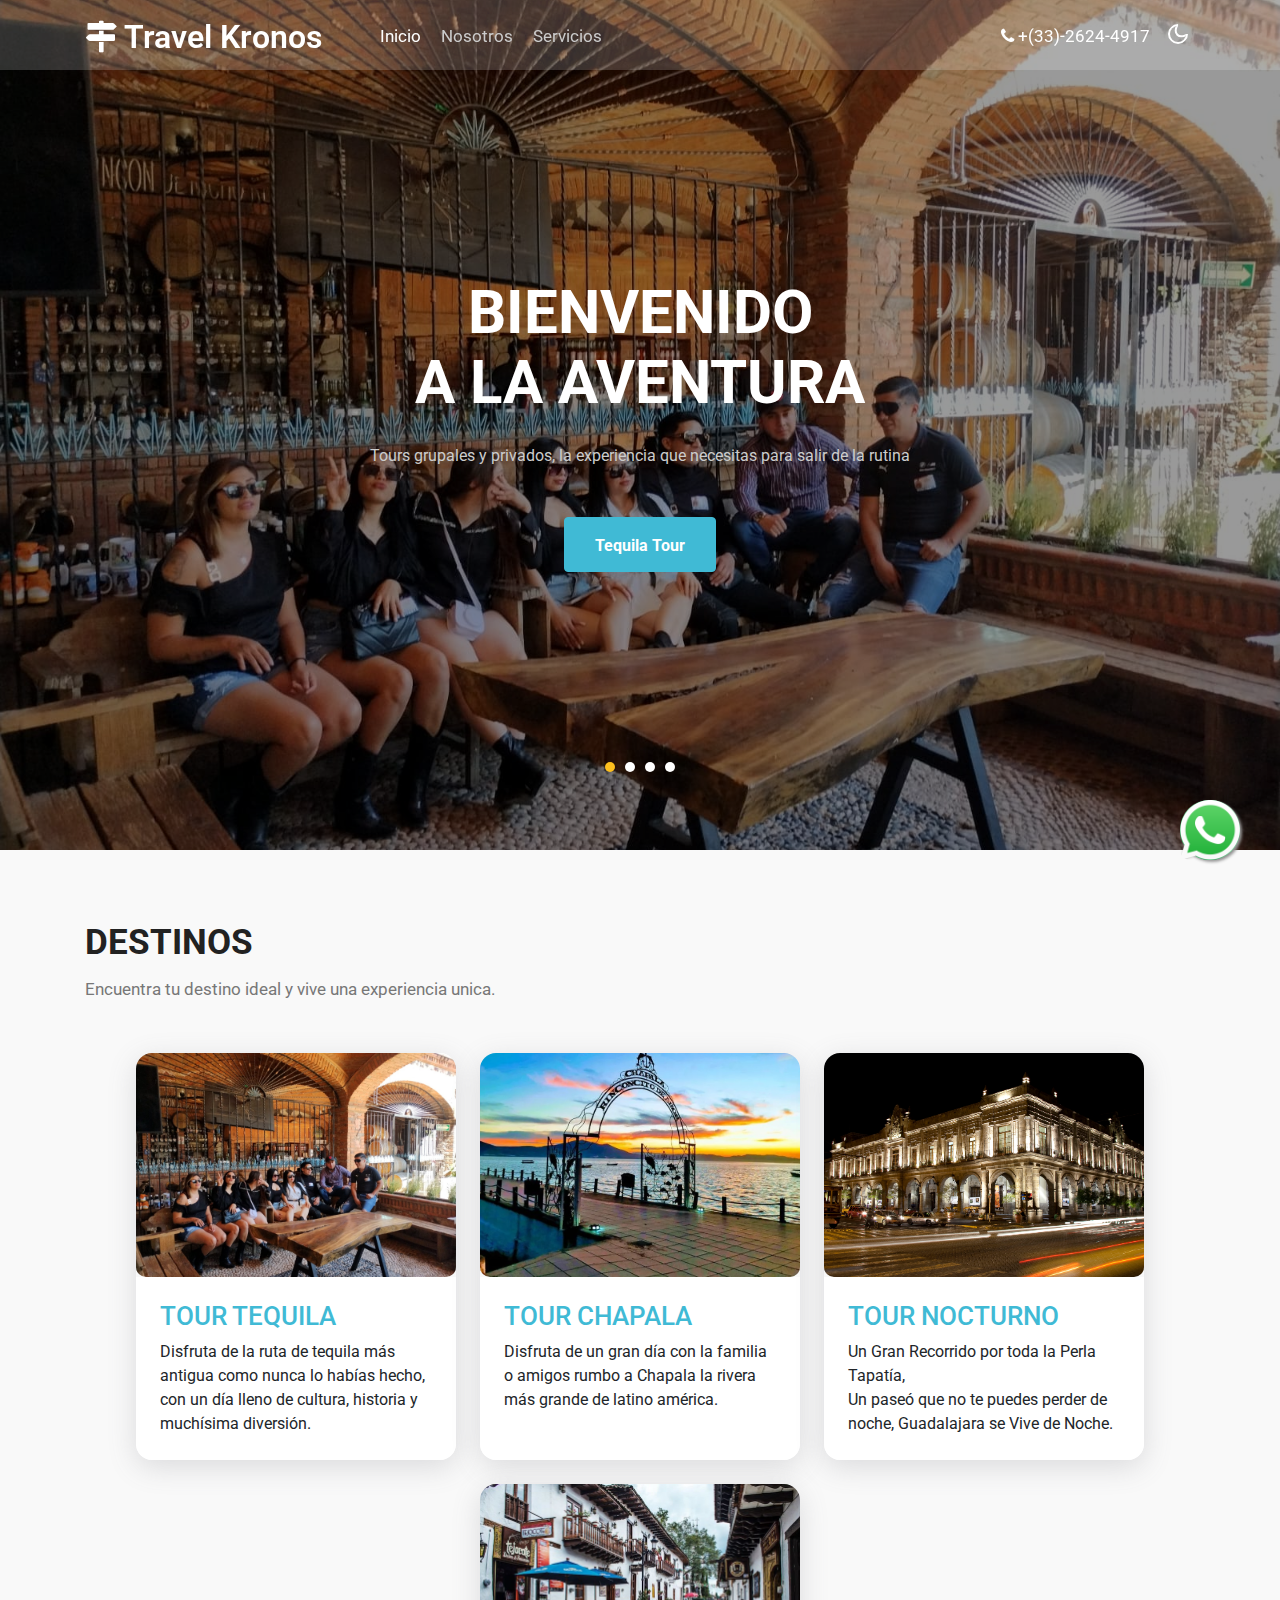
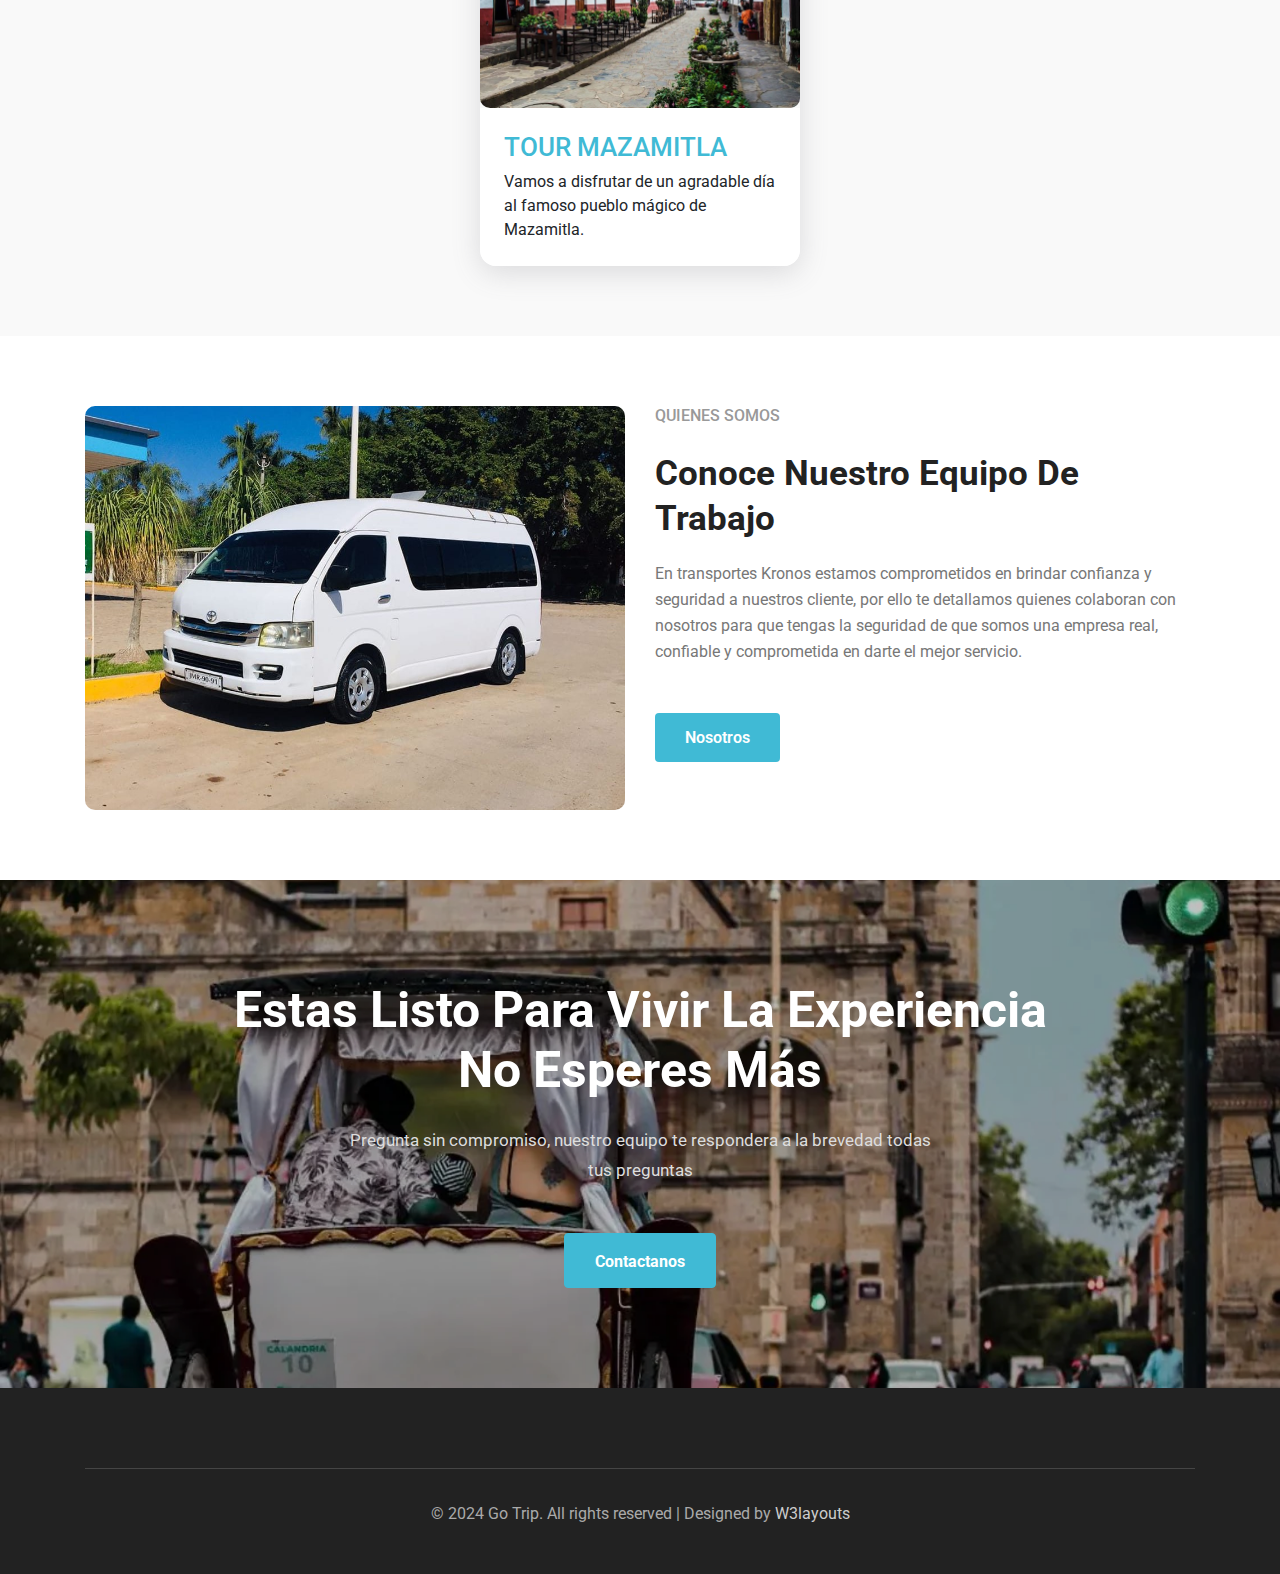
==== index.html @ 1adb75c7 "travel kronos v1.0" ====
<!doctype html>
<html lang="es">
	<head>
		<!-- Required meta tags -->
		<meta charset="utf-8">
		<meta name="viewport" content="width=device-width, initial-scale=1, shrink-to-fit=no">
		<title>Travel Kronos</title>
		
		<!-- Template CSS -->
		<link rel="stylesheet" href="assets/css/style-starter.css">
		<link rel="icon" href="assets/images/bus-solid.svg">
		<link href="//fonts.googleapis.com/css2?family=Roboto:wght@400;500;700&display=swap" rel="stylesheet">
		<link href="//fonts.googleapis.com/css2?family=Roboto:wght@300;400&display=swap" rel="stylesheet">

		<!-- Font awesome -->
		<!-- <link rel="stylesheet" href="https://cdnjs.cloudflare.com/ajax/libs/font-awesome/6.6.0/css/all.min.css"> -->
	</head>
	
	<body id="home">

		 <!-- Whatsapp icon -->
		<!-- <a href="https://wa.me/523326244917?text=Hola, me proporcionas informacion de tus viajes" class="float" target="_blank"><i class="fa-brands fa-whatsapp"></i></a> -->
		<a href="https://wa.me/523326244917?text=Hola, me proporcionas informacion de tus viajes" class="float" target="_blank"><img src="assets/images/whatsapp-icon.png" alt="icono_whatsapp" class="icon-whatsapp"></a>

		<section class=" w3l-header-4 header-sticky">
			<!--header-->
			<header id="site-header" class="fixed-top">
				<div class="container">
					<nav class="navbar navbar-expand-lg navbar-dark stroke">
						<h1><a class="navbar-brand" href="index.html">
							<span class="fa fa-map-signs"></span> Travel kronos
						</a></h1>
						<!-- if logo is image enable this   
						<a class="navbar-brand" href="#index.html">
							<img src="image-path" alt="Your logo" title="Your logo" style="height:35px;" />
						</a> -->
						<button class="navbar-toggler  collapsed bg-gradient" type="button" data-toggle="collapse" data-target="#navbarTogglerDemo02" aria-controls="navbarTogglerDemo02" aria-expanded="false" aria-label="Toggle navigation">
							<span class="navbar-toggler-icon fa icon-expand fa-bars"></span>
							<span class="navbar-toggler-icon fa icon-close fa-times"></span>
						</button>				
					
						<div class="collapse navbar-collapse" id="navbarTogglerDemo02">
							<ul class="navbar-nav ml-lg-5">
								<li class="nav-item active">
									<a class="nav-link" href="index.html">Inicio <span class="sr-only">(current)</span></a>
								</li>
								<li class="nav-item @@about__active">
									<a class="nav-link" href="about.html">Nosotros</a>
								</li>
								<li class="nav-item @@about__active">
									<a class="nav-link" href="services.html">Servicios</a>
								</li>
								<!-- <li class="nav-item @@contact__active">
									<a class="nav-link" href="contact.html">Contacto</a>
								</li> -->
							</ul>
							<ul class="navbar-nav ml-auto">
								<li class="nav-item ml-4">
									<a class="nav-link phone" href="https://wa.me/523326244917?text=Hola, me proporcionas informacion de tus viajes" target="_blank"><span class="fa fa-phone"> </span> +(33)-2624-4917</a>
								</li>
								<!-- <li class="nav-item" title="Search"><a href="#search" class="search-search nav-link"><span class="fa fa-search mr-2" aria-hidden="true"></span></a></li> -->
								
								<!-- search -->
								<!-- <div class="search-right"> -->
									<!-- search popup -->
									<!-- <div id="search" class="pop-overlay">
										<div class="popup">
											<form action="#" method="GET" class="d-flex">
												<input type="search" placeholder="Search.." name="search" required="required" autofocus>
												<button type="submit">Search</button>
											</form>
											<a class="close" href="#close">&times;</a>
										</div>
									</div> -->
									<!-- /search popup -->
								<!-- </div> -->
								<!--/ search -->
								
							</ul>
						</div>
						<!-- toggle switch for light and dark theme -->
						<div class="mobile-position">
							<label class="theme-selector">
								<input type="checkbox" id="themeToggle">
								<i class="gg-sun"></i>
								<i class="gg-moon"></i>
							</label>
						</div>
						<!-- //toggle switch for light and dark theme -->
					</nav>
				</div>
			</header>
			<!--/header-->
		
		</section>
		<script src="assets/js/jquery-3.3.1.min.js"></script> <!-- Common jquery plugin -->
		<!--bootstrap working-->
		<script src="assets/js/bootstrap.min.js"></script>
		<!--bootstrap working//-->
		
		<!--/MENU-JS-->
		<script>
		$(window).on("scroll", function () {
	  	var scroll = $(window).scrollTop();
  
	  	if (scroll >= 80) {
			$("#site-header").addClass("nav-fixed");
	  	} else {
			$("#site-header").removeClass("nav-fixed");
	  	}
		});
  
		//Main navigation Active Class Add Remove
		$(".navbar-toggler").on("click", function () {
	  	$("header").toggleClass("active");
		});
		$(document).on("ready", function () {
	  	if ($(window).width() > 991) {
			$("header").removeClass("active");
	  	}
	  	$(window).on("resize", function () {
			if ($(window).width() > 991) {
		  	$("header").removeClass("active");
			}
	  	});
		});
  		</script>
  		<!--//MENU-JS-->
		<!-- disable body scroll which navbar is in active -->
		<script>
		$(function () {
  		$('.navbar-toggler').click(function () {
    	$('body').toggleClass('noscroll');
  		})
		});
		</script>
		<!-- disable body scroll which navbar is in active -->
		<!--theme switcher dark and light mode script-->
		<script>
		const bodyElement = document.querySelector('body');
		const themeToggle = document.querySelector('#themeToggle');
		const darkModeMql = window.matchMedia('(prefers-color-scheme: dark)');
  
		const currentTheme = localStorage.getItem('theme') ? localStorage.getItem('theme') : userPreference(darkModeMql);
  
		if (currentTheme) {
	  	bodyElement.classList.add(currentTheme);
  
	 	 if (currentTheme === 'dark') {
			themeToggle.checked = true;
	  	}
		}
  
		function userPreference(e) {
	  	if (e.matches) {
			bodyElement.classList.add("dark");
			return "dark"
	  	} else {
			bodyElement.classList.remove("dark");
			return ""
	  	}
		}
  
		darkModeMql.addListener(userPreference);
  
		function themeSwitcher(e) {
	  	if (e.target.checked) {
			bodyElement.classList.add('dark');
			localStorage.setItem('theme', 'dark');
	  	} else {
			bodyElement.classList.remove('dark');
			localStorage.setItem('theme', '');
	  	}
		}
  
		themeToggle.addEventListener('change', themeSwitcher);
  		</script>
		<!--theme switcher dark and light mode script//-->

		
		<section class="w3l-main-slider" id="home">
			<!-- main-slider -->
			<div class="companies20-content">
				
				<div class="owl-one owl-carousel owl-theme">
					<div class="item text-center">
						<li>
							<div class="slider-info banner-view bg bg2" data-selector=".bg.bg2">
								<div class="banner-info">
									<div class="container">
										<div class="banner-info-bg mr-auto">
											<h5>BIENVENIDO <br>
												A LA AVENTURA 
											</h5>
											<p>Tours grupales y privados, la experiencia que necesitas para salir de la rutina</p>
											<a class="btn btn-theme2 mt-lg-5 mt-4" href="contact.html">Tequila tour</a>
										</div>
									</div>
								</div>
							</div>
						</li>
					</div>
					<div class="item text-center">
						<li>
							<div class="slider-info  banner-view banner-top1 bg bg2" data-selector=".bg.bg2">
								<div class="banner-info">
									<div class="container">
										<div class="banner-info-bg mr-auto">
											<h5>BIENVENIDO <br>
												A LA AVENTURA 
											</h5>
											<p>Tours grupales y privados, la experiencia que necesitas para salir de la rutina</p>
											<a class="btn btn-theme2 mt-lg-5 mt-4" href="contact.html">Chapala tour</a>
										</div>
									</div>
								</div>
							</div>
						</li>
					</div>
					<div class="item text-center">
						<li>
							<div class="slider-info  banner-view banner-top2 bg bg2" data-selector=".bg.bg2">
								<div class="banner-info">
									<div class="container">
										<div class="banner-info-bg mr-auto">
											<h5>BIENVENIDO <br>
												A LA AVENTURA 
											</h5>
											<p>Tours grupales y privados, la experiencia que necesitas para salir de la rutina</p>
											<a class="btn btn-theme2 mt-lg-5 mt-4" href="contact.html">GDL Nocturno</a>
										</div>
									</div>
								</div>
							</div>
						</li>
					</div>
					<div class="item text-center">
						<li>
							<div class="slider-info  banner-view banner-top3 bg bg2" data-selector=".bg.bg2">
								<div class="banner-info">
									<div class="container">
										<div class="banner-info-bg mr-auto">
											<h5>BIENVENIDO <br>
												A LA AVENTURA 
											</h5>
											<p>Tours grupales y privados, la experiencia que necesitas para salir de la rutina</p>
											<a class="btn btn-theme2 mt-lg-5 mt-4" href="contact.html">Mazamitla tour</a>
										</div>
									</div>
								</div>
							</div>
						</li>
					</div>
				</div>
			</div>

			<script src="assets/js/owl.carousel.js"></script>
  			<!-- script for -->
  			<script>
  			$(document).ready(function () {
      		$('.owl-one').owlCarousel({
        		loop: true,
        		margin: 0,
        		nav: false,
        		responsiveClass: true,
        		autoplay: false,
        		autoplayTimeout: 5000,
        		autoplaySpeed: 1000,
        		autoplayHoverPause: false,
        		responsive: {
          		0: {
            		items: 1,
            		nav: false
          		},
          		480: {
            		items: 1,
            		nav: false
          		},
          		667: {
            		items: 1,
            		nav: true
          		},
          		1000: {
            		items: 1,
            		nav: true
          		}
        		}
      		})
    		})
  			</script>
  			<!-- //script -->
  			<!-- /main-slider -->
		</section>  


		<section class="w3l-covers-18">
			<div class="covers-main editContent">
				<div class="container">
					<div class="main-titles-head ">
						<h3 class="header-name">DESTINOS
						</h3>
						<p class="tiltle-para editContent ">Encuentra tu destino ideal y vive una experiencia unica.</p>
					</div>
					<div class="articles">
						<article>
							<figure>
								<img src="/assets/images/1.jpg" alt="Tequila Jalisco">
							</figure>
							<div class="article-preview">
								<h2><a href="tequila.html">TOUR TEQUILA</a></h2>
								<p>
									Disfruta de la ruta de tequila más antigua como nunca lo habías hecho, con un día lleno de cultura, historia y muchísima diversión. 
									<br>
								</p>
							</div>
						</article>
						<article>
							<figure>
								<img src="/assets/images/51.jpg" alt="Chapala Jalisco">
							</figure>
							<div class="article-preview">
								<h2><a href="chapala.html">TOUR CHAPALA</a></h2>
								<p>
									Disfruta de un gran día con la familia o amigos rumbo a Chapala la rivera más grande de latino américa. 
									<br>
									<br>
								</p>
							</div>
						</article>
						<article>
							<figure>
								<img src="/assets/images/3.jpg" alt="Guadalajara Jalisco">
							</figure>
							<div class="article-preview">
								<h2><a href="nocturno.html">TOUR NOCTURNO</a></h2>
								<p>
									Un Gran Recorrido por toda la Perla Tapatía, <br>
									Un paseó que no te puedes perder de noche, Guadalajara se Vive de Noche. 

								</p>
							</div>
						</article>
						<article>
							<figure>
								<img src="/assets/images/50.jpg" alt="Mazamitla Jalisco">
							</figure>
							<div class="article-preview">
								<h2><a href="mazamitla.html">TOUR MAZAMITLA</a></h2>
								<p>
									Vamos a disfrutar de un agradable día al famoso pueblo mágico de Mazamitla.
								</p>
							</div>
						</article>
					</div>
				</div>
			</div>
		</section>

		
		<section class="w3l-teams-15">
			<div class="team-single-main editContent">
				<div class="container">
					
					<div  class="row">
						<div class="column2 col-lg-6">
							<img src="assets/images/transportes-kronos.jpg" alt="product" class="img-responsive ">
						</div>
						
						<div class="nature-row  coloum4 col-lg-6">
							<h6 class="small-title">Quienes somos</h6>
							<h3>Conoce nuestro equipo de trabajo  </h3>
							<p class="para editContent text ">
								En transportes Kronos estamos comprometidos en brindar confianza y seguridad a nuestros cliente, 
								por ello te detallamos quienes colaboran con nosotros para que tengas la seguridad de que somos una empresa real, confiable y comprometida en darte el mejor servicio.
							</p>
							<a href="about.html" class="action-button btn mt-lg-5 mt-4">Nosotros</a>
						</div>
					</div>
				</div>
			</div>
		</section>
		
		<section class="w3l-clients" id="client">
			<div class="call-w3">
				<div class="container text-center">
					<div class="title-head">
						<h3>Estas listo para vivir la experiencia <br>no esperes más</h3>
						<p>Pregunta sin compromiso, nuestro equipo te respondera a la brevedad todas tus preguntas</p>
						<a class="btn btn-theme2 mt-lg-5 mt-4" href="https://wa.me/523326244917?text=Hola, me proporcionas informacion de tus viajes" target="_blank">Contactanos</a>
					</div>
				</div>
			</div>
		</section>
		
		<section class="w3l-footer-29-main">
			<div class="footer-29 py-5 ">
				<div class="container">
					<div class=" bottom-copies text-center">
						<!-- <p class="copy-footer-29">© 2024 Go Trip. All rights reserved | Designed by <a href="//w3layouts.com">W3layouts</a></p> -->
						<p class="copy-footer-29">© 2024 Go Trip. All rights reserved | Designed by <a href="#">W3layouts</a></p>
					</div>
			</div>
		</section>

		<!-- move top -->
		<button onclick="topFunction()" id="movetop" title="Go to top">
			<span class="fa fa-chevron-up"></span>
		</button>
		<script>
			// When the user scrolls down 20px from the top of the document, show the button
			// window.onscroll = function () {
			// 	scrollFunction()
			// };

			// function scrollFunction() {
			// 	if (document.body.scrollTop > 20 || document.documentElement.scrollTop > 20) {
			// 		document.getElementById("movetop").style.display = "block";
			// 	} else {
			// 		document.getElementById("movetop").style.display = "none";
			// 	}
			// }

			// When the user clicks on the button, scroll to the top of the document
			function topFunction() {
				document.body.scrollTop = 0;
				document.documentElement.scrollTop = 0;
			}
		</script>
		<!-- /move top -->

</body>

</html>
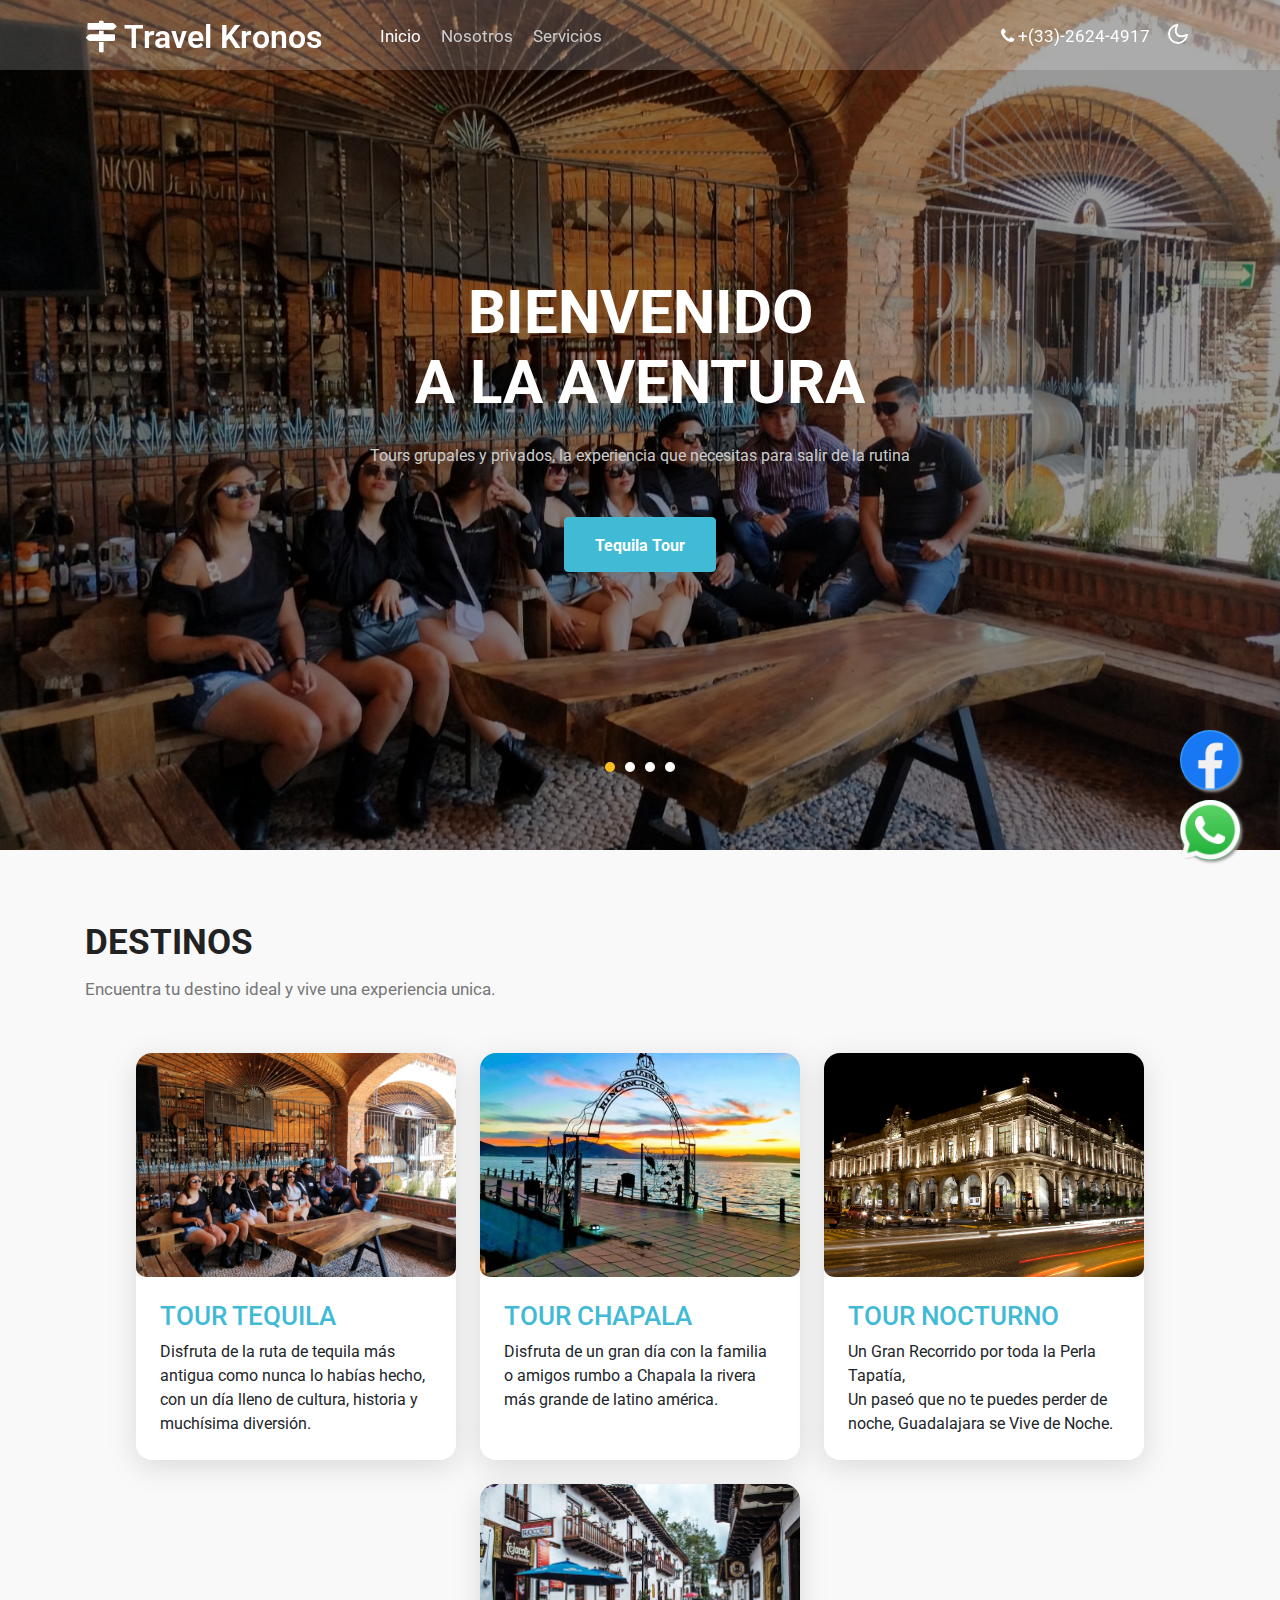
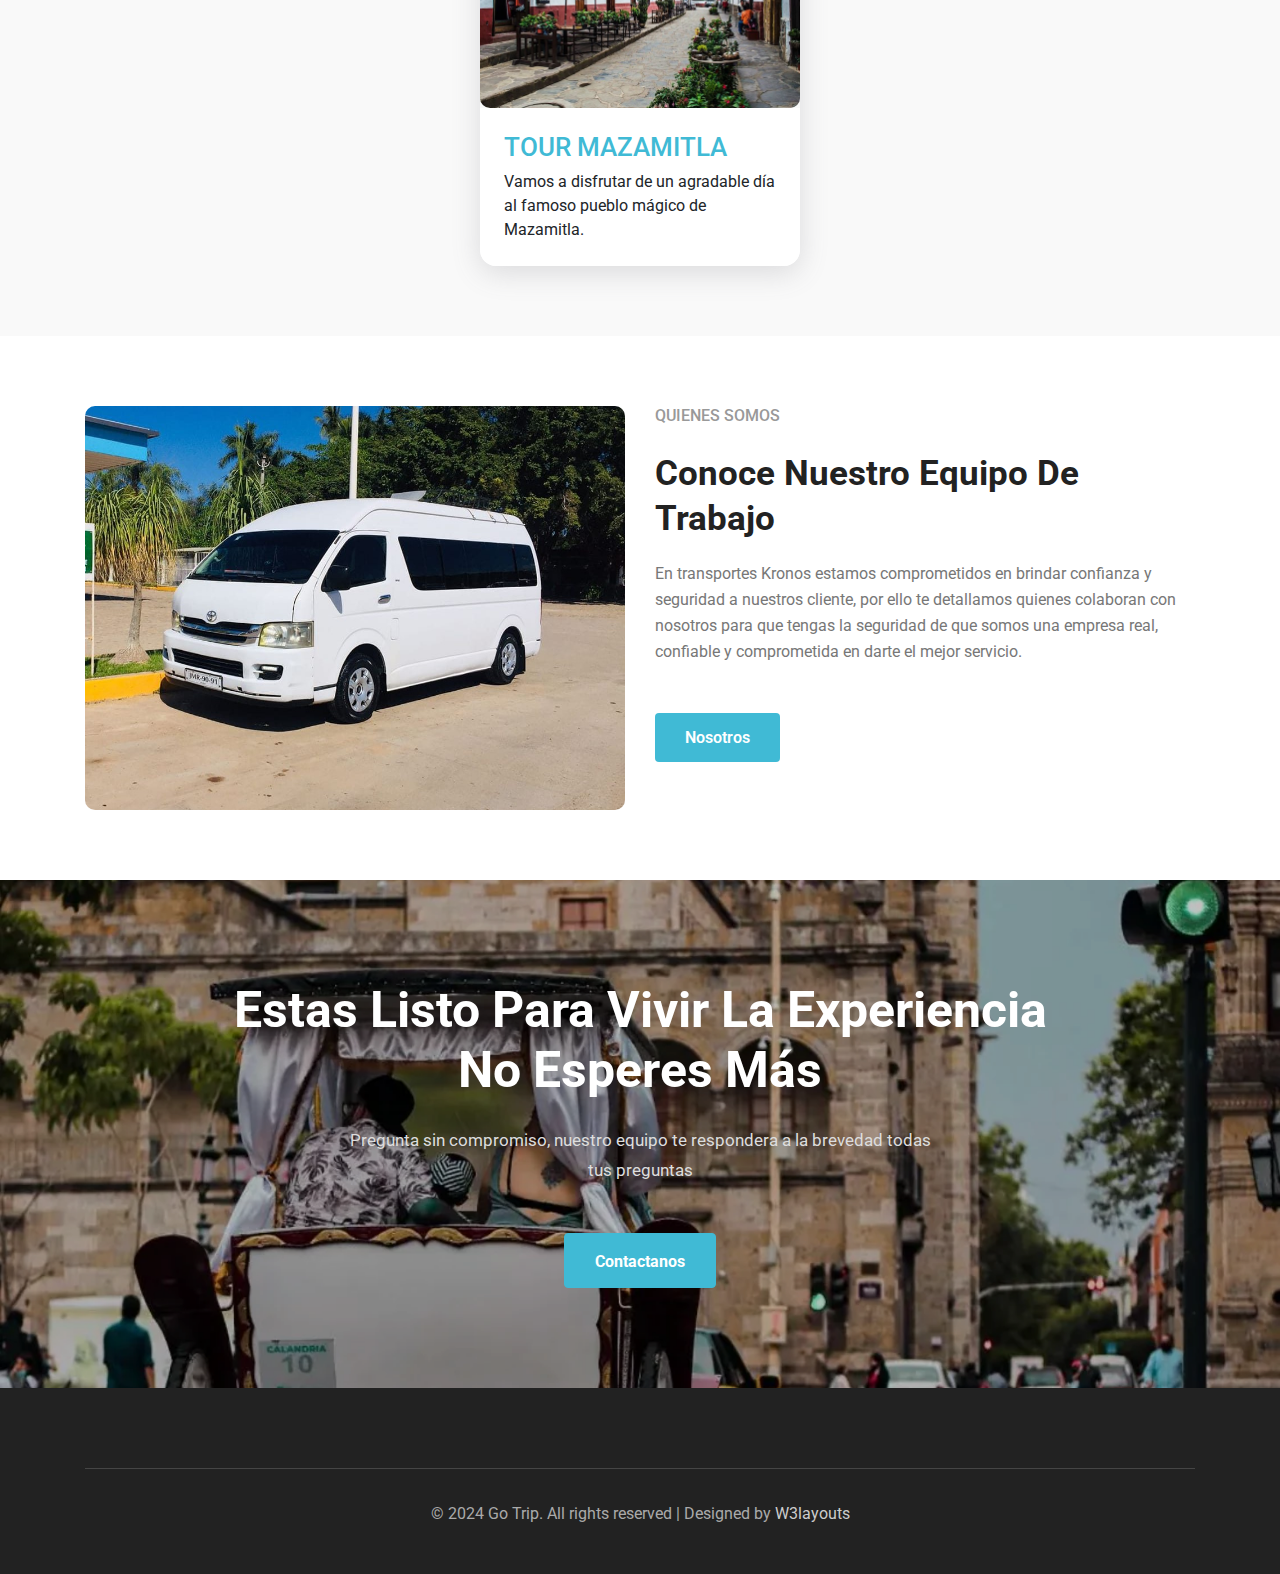
==== commit a08bb439: "transportes kronos v1.1.1" ====
--- a/index.html
+++ b/index.html
@@ -17,8 +17,11 @@
 	</head>
 	
 	<body id="home">
-
-		 <!-- Whatsapp icon -->
+		
+		<!-- Facebook icon -->
+		<a href="https://www.facebook.com/profile.php?id=100083126090933&mibextid=kFxxJD" class="float float-fb" target="_blank"><img src="assets/images/facebook-icon.png" alt="icono_facebook" class="icon-fb"></a>
+
+		<!-- Whatsapp icon -->
 		<!-- <a href="https://wa.me/523326244917?text=Hola, me proporcionas informacion de tus viajes" class="float" target="_blank"><i class="fa-brands fa-whatsapp"></i></a> -->
 		<a href="https://wa.me/523326244917?text=Hola, me proporcionas informacion de tus viajes" class="float" target="_blank"><img src="assets/images/whatsapp-icon.png" alt="icono_whatsapp" class="icon-whatsapp"></a>
 
@@ -193,7 +196,7 @@
 												A LA AVENTURA 
 											</h5>
 											<p>Tours grupales y privados, la experiencia que necesitas para salir de la rutina</p>
-											<a class="btn btn-theme2 mt-lg-5 mt-4" href="contact.html">Tequila tour</a>
+											<a class="btn btn-theme2 mt-lg-5 mt-4" href="tequila.html">Tequila tour</a>
 										</div>
 									</div>
 								</div>
@@ -210,7 +213,7 @@
 												A LA AVENTURA 
 											</h5>
 											<p>Tours grupales y privados, la experiencia que necesitas para salir de la rutina</p>
-											<a class="btn btn-theme2 mt-lg-5 mt-4" href="contact.html">Chapala tour</a>
+											<a class="btn btn-theme2 mt-lg-5 mt-4" href="chapala.html">Chapala tour</a>
 										</div>
 									</div>
 								</div>
@@ -227,7 +230,7 @@
 												A LA AVENTURA 
 											</h5>
 											<p>Tours grupales y privados, la experiencia que necesitas para salir de la rutina</p>
-											<a class="btn btn-theme2 mt-lg-5 mt-4" href="contact.html">GDL Nocturno</a>
+											<a class="btn btn-theme2 mt-lg-5 mt-4" href="nocturno.html">GDL Nocturno</a>
 										</div>
 									</div>
 								</div>
@@ -244,7 +247,7 @@
 												A LA AVENTURA 
 											</h5>
 											<p>Tours grupales y privados, la experiencia que necesitas para salir de la rutina</p>
-											<a class="btn btn-theme2 mt-lg-5 mt-4" href="contact.html">Mazamitla tour</a>
+											<a class="btn btn-theme2 mt-lg-5 mt-4" href="mazamitla.html">Mazamitla tour</a>
 										</div>
 									</div>
 								</div>
@@ -304,7 +307,7 @@
 					<div class="articles">
 						<article>
 							<figure>
-								<img src="/assets/images/1.jpg" alt="Tequila Jalisco">
+								<img src="./assets/images/1.jpg" alt="product" class="img-responsive ">
 							</figure>
 							<div class="article-preview">
 								<h2><a href="tequila.html">TOUR TEQUILA</a></h2>
@@ -316,7 +319,7 @@
 						</article>
 						<article>
 							<figure>
-								<img src="/assets/images/51.jpg" alt="Chapala Jalisco">
+								<img src="./assets/images/51.jpg" alt="product" class="img-responsive ">
 							</figure>
 							<div class="article-preview">
 								<h2><a href="chapala.html">TOUR CHAPALA</a></h2>
@@ -329,7 +332,7 @@
 						</article>
 						<article>
 							<figure>
-								<img src="/assets/images/3.jpg" alt="Guadalajara Jalisco">
+								<img src="./assets/images/3.jpg" alt="product" class="img-responsive ">
 							</figure>
 							<div class="article-preview">
 								<h2><a href="nocturno.html">TOUR NOCTURNO</a></h2>
@@ -342,7 +345,7 @@
 						</article>
 						<article>
 							<figure>
-								<img src="/assets/images/50.jpg" alt="Mazamitla Jalisco">
+								<img src="./assets/images/50.jpg" alt="product" class="img-responsive ">
 							</figure>
 							<div class="article-preview">
 								<h2><a href="mazamitla.html">TOUR MAZAMITLA</a></h2>
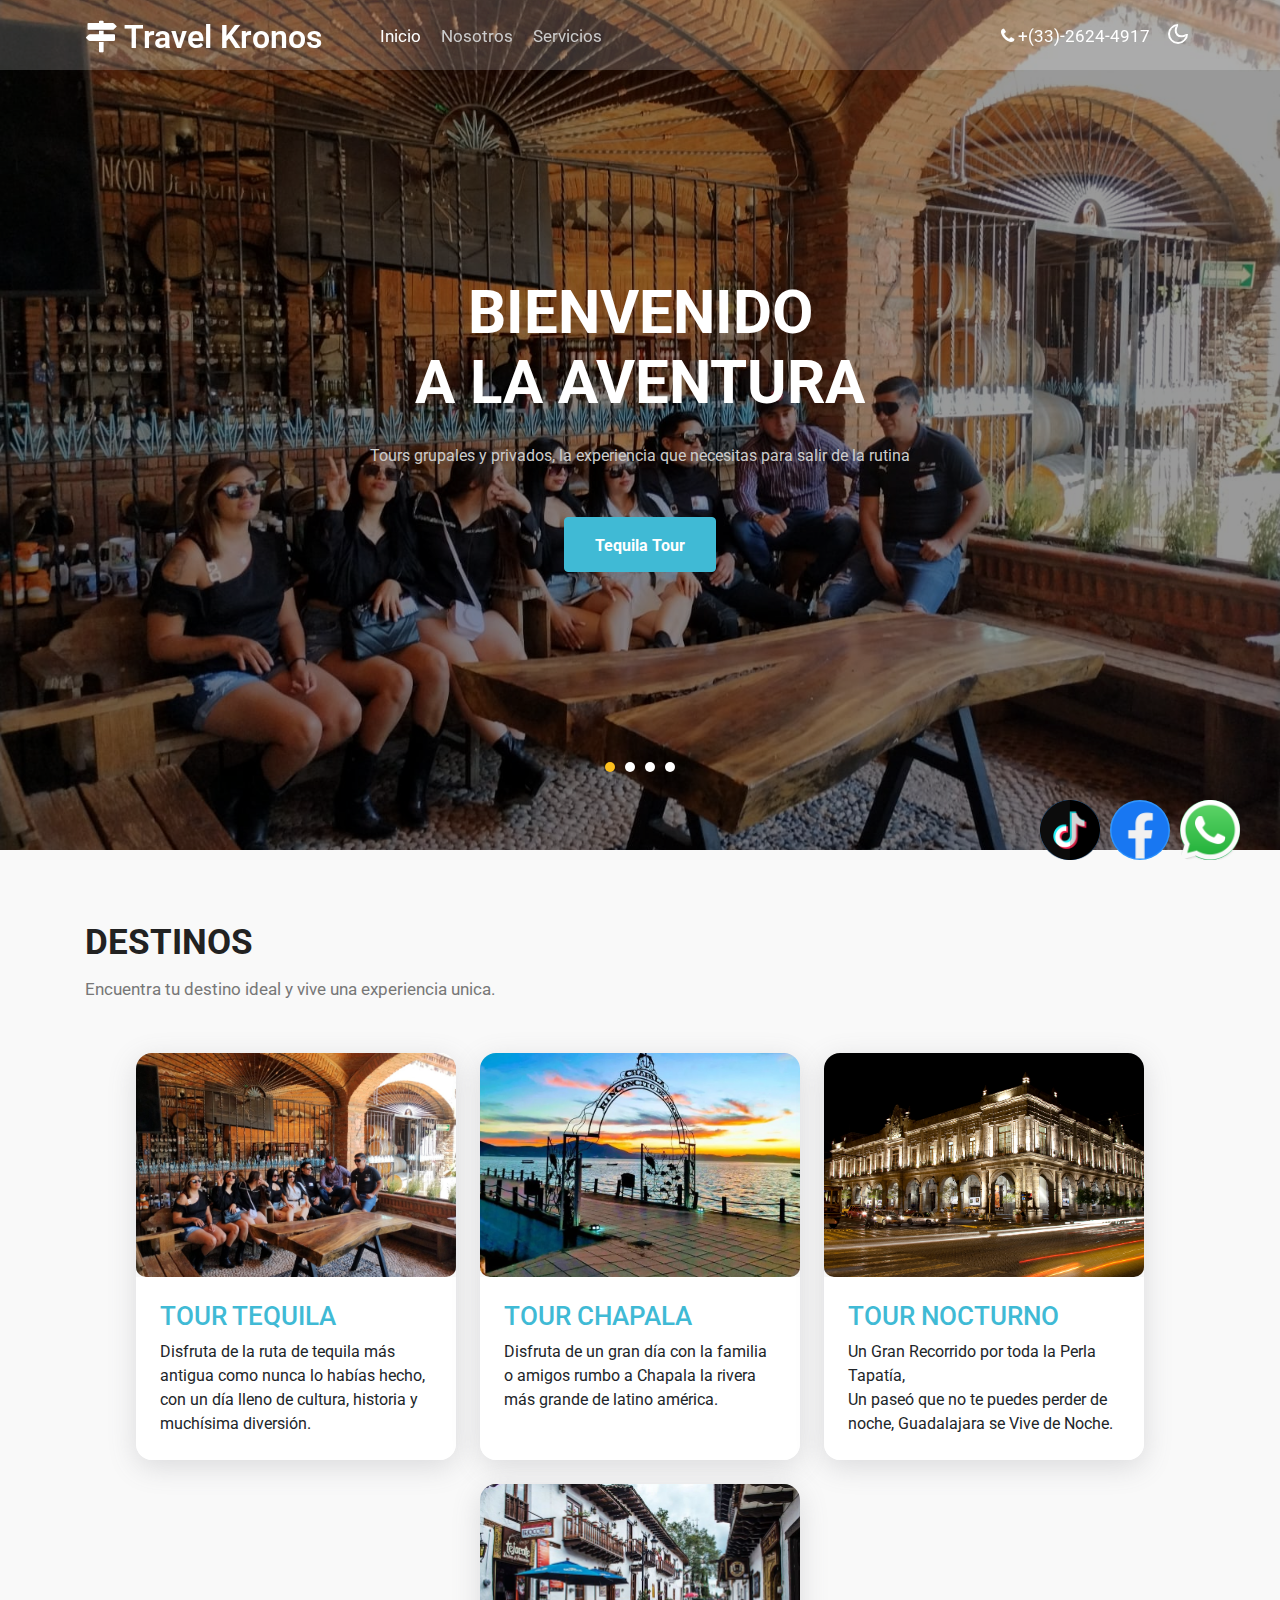
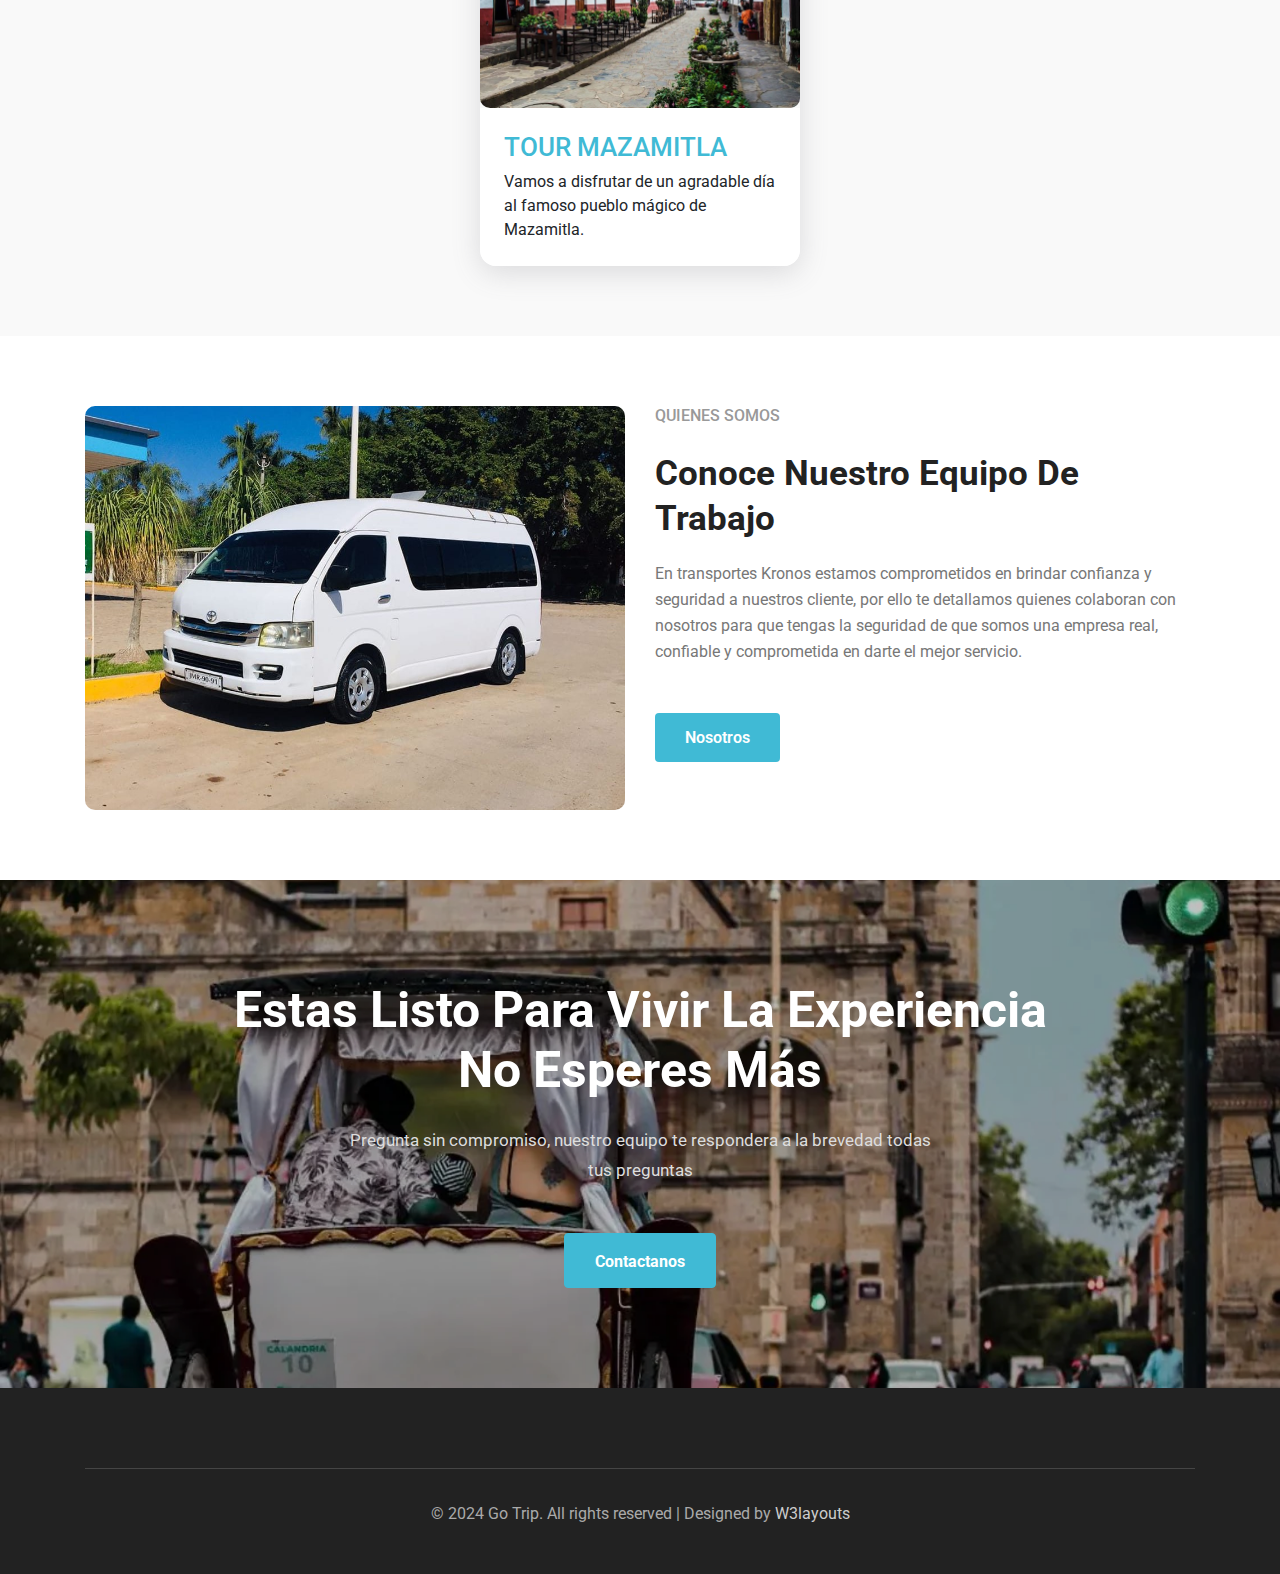
==== commit bbb329f4: "travel kronos v1.2.0" ====
--- a/index.html
+++ b/index.html
@@ -18,6 +18,9 @@
 	
 	<body id="home">
 		
+		<!-- Tik tok icon -->
+		<a href="https://www.tiktok.com/@trasporteskronos" class="float float-tiktok" target="_blank"><img src="assets/images/tik-tok-icon.png" alt="icono_facebook" class="icon-fb"></a>
+
 		<!-- Facebook icon -->
 		<a href="https://www.facebook.com/profile.php?id=100083126090933&mibextid=kFxxJD" class="float float-fb" target="_blank"><img src="assets/images/facebook-icon.png" alt="icono_facebook" class="icon-fb"></a>
 
